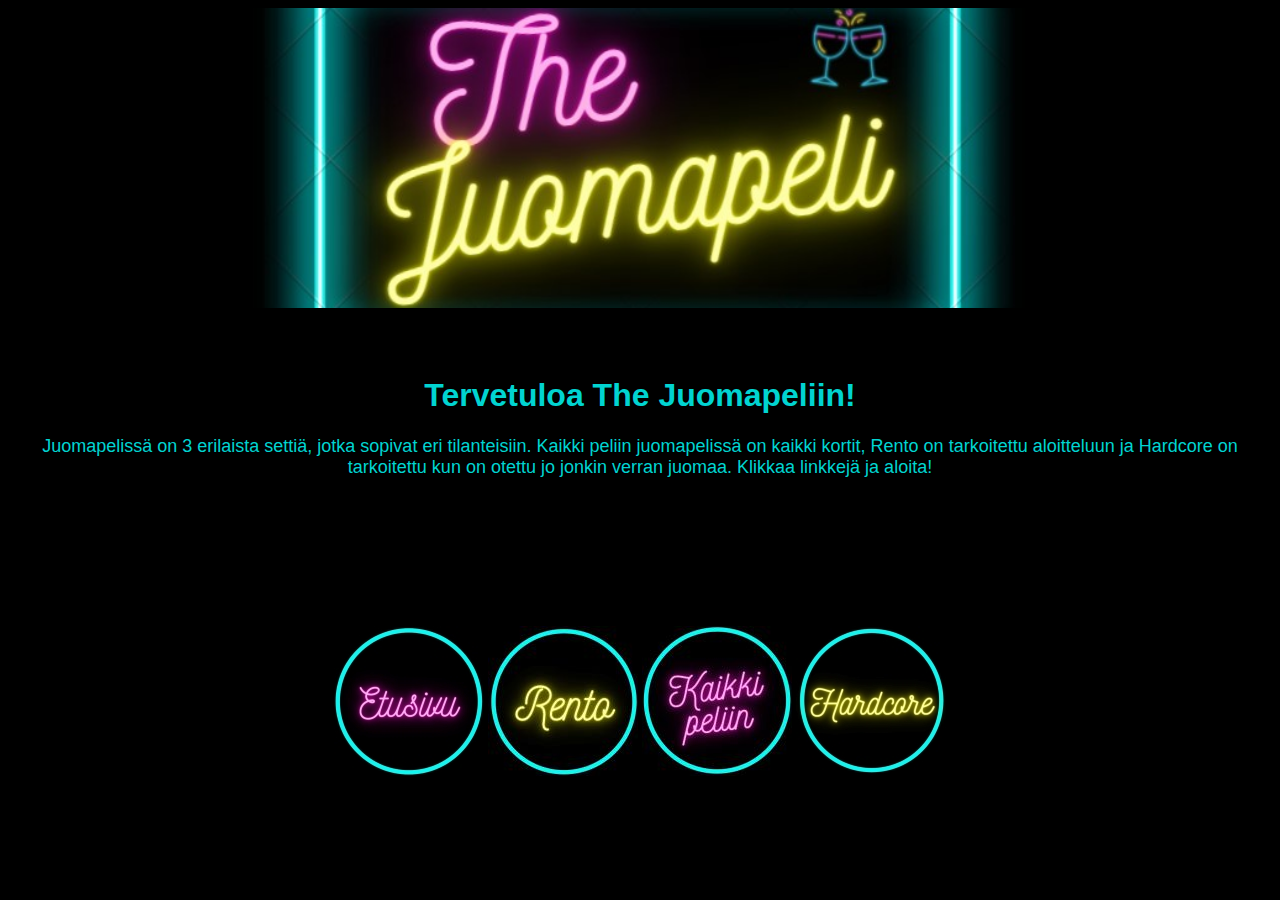
==== index.html @ d87df62c "muutoksia" ====
<html lang="fi">
  <head>
    <meta charset="utf-8" />
    <meta name="viewport" content="width=device-width, initial-scale=1" />
    <link href="index.css" rel="styleSheet" type="text/css" />
    <title>The Juomapeli</title>
  </head>

  <body>
    <div id="banneri"></div>
    <div id="sisalto">
      <ul class="sisalto">
        <h1>Tervetuloa The Juomapeliin!</h1>
        <p>
          Juomapelissä on 3 erilaista settiä, jotka sopivat eri tilanteisiin.
          Kaikki peliin juomapelissä on kaikki kortit, Rento on tarkoitettu
          aloitteluun ja Hardcore on tarkoitettu kun on otettu jo jonkin verran
          juomaa. Klikkaa linkkejä ja aloita!
        </p>
      </ul>
    </div>
    <div id="palkki">
      <ul class="valikko">
        <p>
          <a href="index.html"><img src="assets/etusivu.jpg" /></a>
          <a href="game.html?mode=relaxed"><img src="assets/rento.jpg" /></a>
          <a href="game.html?mode=normal"
            ><img src="assets/kaikkipeliin.jpg"
          /></a>
          <a href="game.html?mode=hardcore"
            ><img src="assets/hardcore.jpg"
          /></a>
        </p>
      </ul>
    </div>
  </body>
</html>
---- index.css ----
body {
  background-color: rgb(0, 0, 0);
  text-align: center;
  align-self: center;
}

* {
  -webkit-tap-highlight-color: transparent;
}

#banneri {
  background-image: url("assets/uusibanneri.jpg");
  width: 100%;
  min-height: 300px;
  background-size: cover;
  background-position: center;
}

ul.valikko {
  padding: 0;
  font-family: Lucida;
  align-items: center;
  text-align: center;
  margin-top: 100px;
}

ul.palkki {
  text-align: center;
}

ul.sisalto {
  align-self: center;
  font-family: "Trebuchet MS", "Lucida Sans Unicode", "Lucida Grande",
    "Lucida Sans", Arial, sans-serif;
  color: #01d4d1;
  font-size: large;
  text-align: center;
  align-items: center;
  padding: 30px;
}

h1 {
  font-family: monospace;
  color: rgb(0, 0, 0);
  font-size: xx-large;
  text-align: center;
}

a,
a:link {
  color: #ffffff;
  text-decoration: none;
  font-style: oblique;
  font-size: small;
}

a:visited {
  text-decoration: line-through;
  color: rgb(255, 240, 209);
}

a:hover,
a:active {
  color: #616161;
}

h1 {
  font-family: "Trebuchet MS", "Lucida Sans Unicode", "Lucida Grande",
  "Lucida Sans", Arial, sans-serif;
  color: #01d4d1;
  font-size: xx-large;
 }
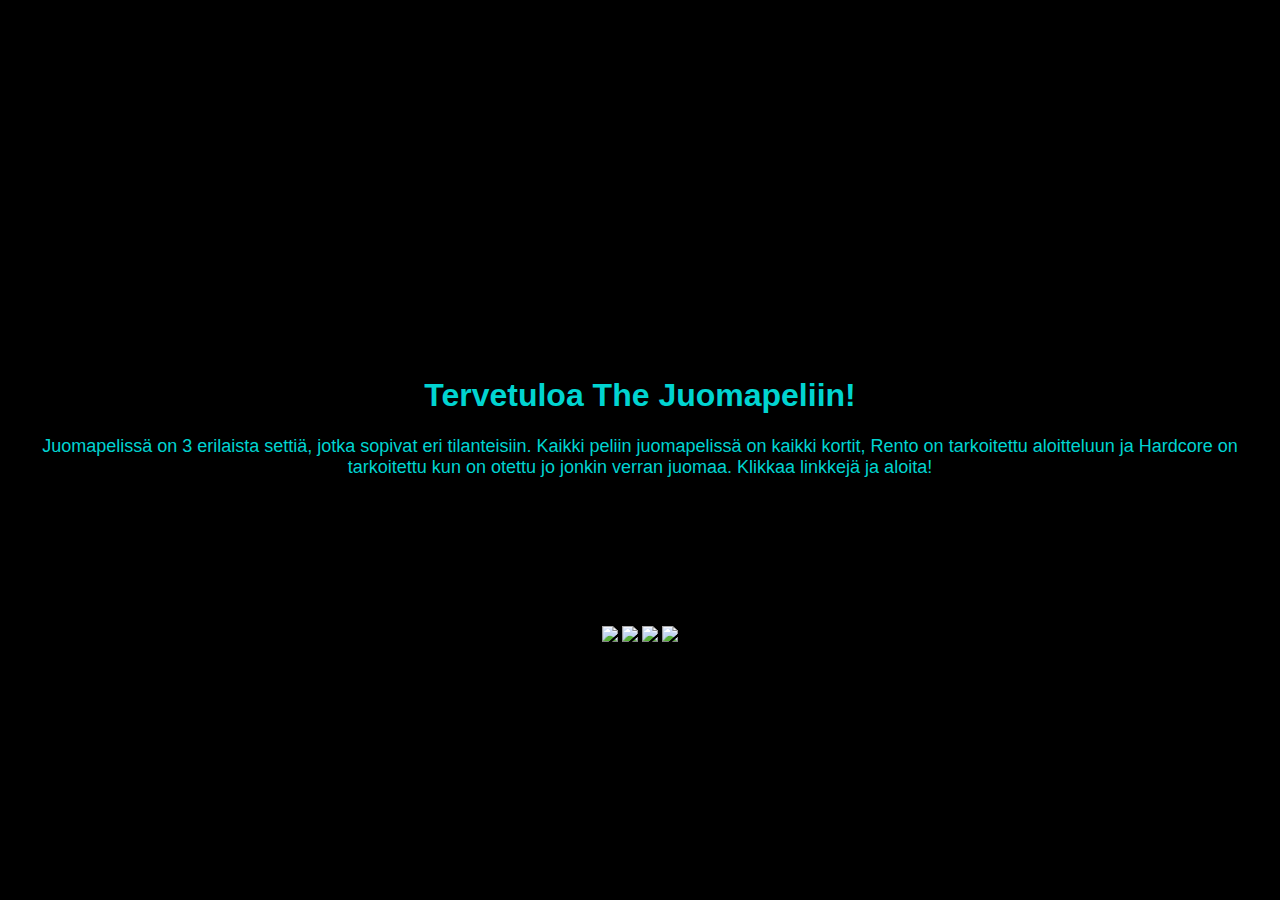
==== commit 7572c899: "new cards + few changes" ====
--- a/index.html
+++ b/index.html
@@ -22,13 +22,11 @@
     <div id="palkki">
       <ul class="valikko">
         <p>
-          <a href="index.html"><img src="assets/etusivu.jpg" /></a>
-          <a href="game.html?mode=relaxed"><img src="assets/rento.jpg" /></a>
-          <a href="game.html?mode=normal"
-            ><img src="assets/kaikkipeliin.jpg"
+          <a href="index.html"><img src="assets/images/etusivu.jpg" /></a>
+          <a href="game.html?mode=relaxed"><img src="assets/images/rento.jpg" /></a>
+          <a href="game.html?mode=normal"><img src="assets/images/kaikkipeliin.jpg"
           /></a>
-          <a href="game.html?mode=hardcore"
-            ><img src="assets/hardcore.jpg"
+          <a href="game.html?mode=hardcore"><img src="assets/images/hardcore.jpg"
           /></a>
         </p>
       </ul>
--- a/index.css
+++ b/index.css
@@ -9,7 +9,7 @@
 }
 
 #banneri {
-  background-image: url("assets/uusibanneri.jpg");
+  background-image: url("assets/images/uusibanneri.jpg");
   width: 100%;
   min-height: 300px;
   background-size: cover;
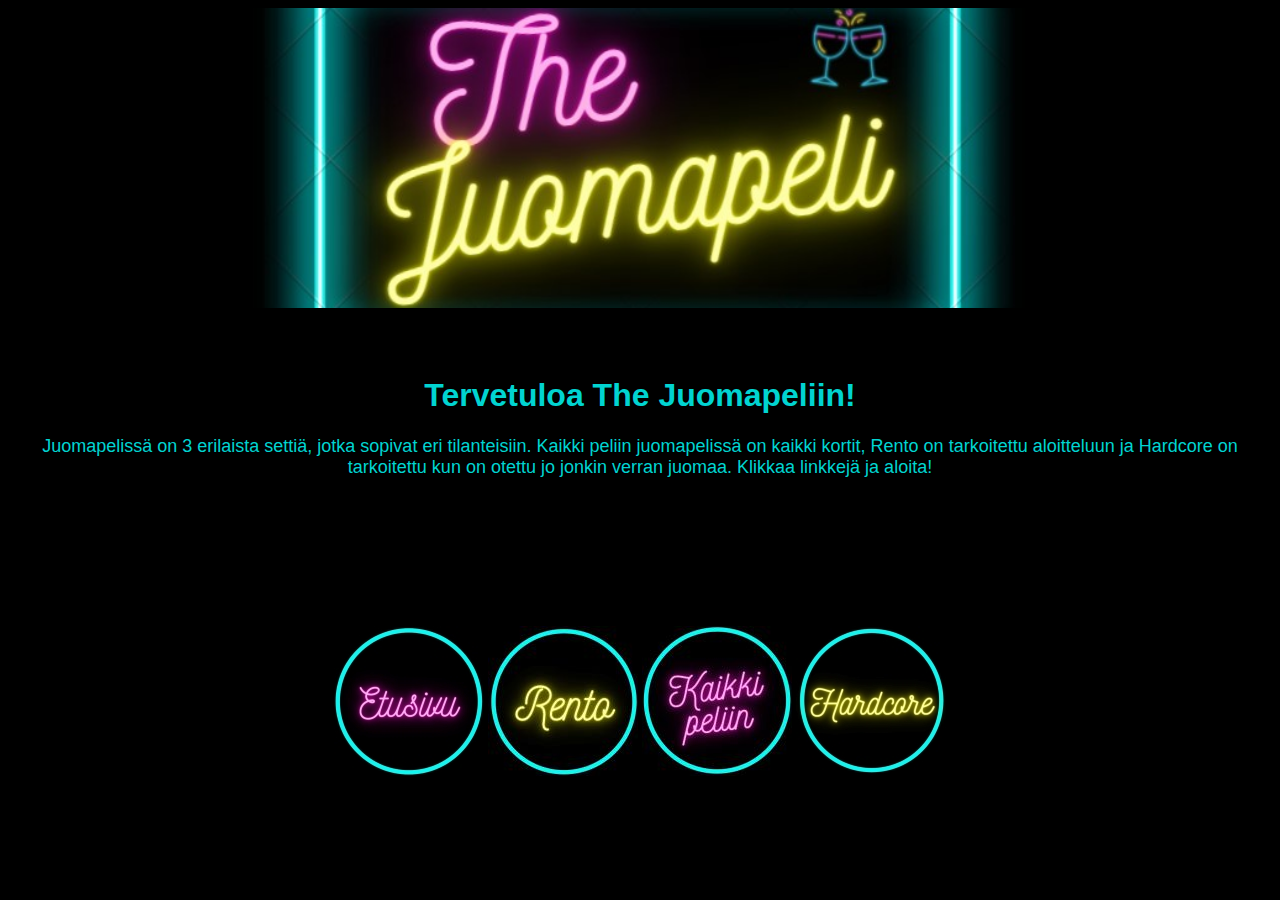
==== commit e3469a58: "image problem solved" ====
--- a/index.html
+++ b/index.html
@@ -22,11 +22,11 @@
     <div id="palkki">
       <ul class="valikko">
         <p>
-          <a href="index.html"><img src="assets/images/etusivu.jpg" /></a>
-          <a href="game.html?mode=relaxed"><img src="assets/images/rento.jpg" /></a>
-          <a href="game.html?mode=normal"><img src="assets/images/kaikkipeliin.jpg"
+          <a href="index.html"><img src="assets/etusivu.jpg" /></a>
+          <a href="game.html?mode=relaxed"><img src="assets/rento.jpg" /></a>
+          <a href="game.html?mode=normal"><img src="assets/kaikkipeliin.jpg"
           /></a>
-          <a href="game.html?mode=hardcore"><img src="assets/images/hardcore.jpg"
+          <a href="game.html?mode=hardcore"><img src="assets/hardcore.jpg"
           /></a>
         </p>
       </ul>
--- a/index.css
+++ b/index.css
@@ -9,7 +9,7 @@
 }
 
 #banneri {
-  background-image: url("assets/images/uusibanneri.jpg");
+  background-image: url("assets/uusibanneri.jpg");
   width: 100%;
   min-height: 300px;
   background-size: cover;
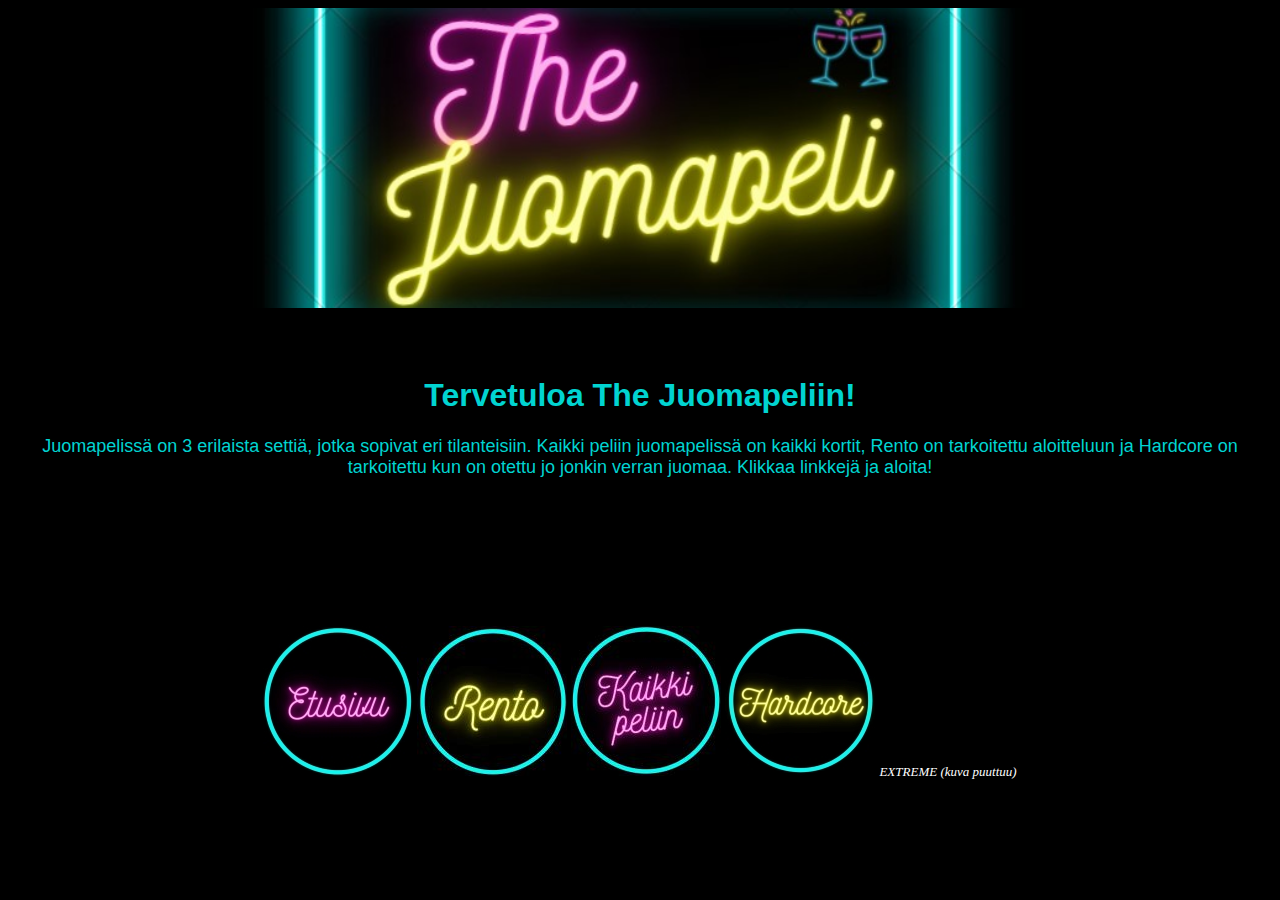
==== commit 68a139f5: "extreme game mode added, needs some UI" ====
--- a/index.html
+++ b/index.html
@@ -24,10 +24,13 @@
         <p>
           <a href="index.html"><img src="assets/etusivu.jpg" /></a>
           <a href="game.html?mode=relaxed"><img src="assets/rento.jpg" /></a>
-          <a href="game.html?mode=normal"><img src="assets/kaikkipeliin.jpg"
+          <a href="game.html?mode=normal"
+            ><img src="assets/kaikkipeliin.jpg"
           /></a>
-          <a href="game.html?mode=hardcore"><img src="assets/hardcore.jpg"
+          <a href="game.html?mode=hardcore"
+            ><img src="assets/hardcore.jpg"
           /></a>
+          <a href="game.html?mode=extreme">EXTREME (kuva puuttuu)</a>
         </p>
       </ul>
     </div>
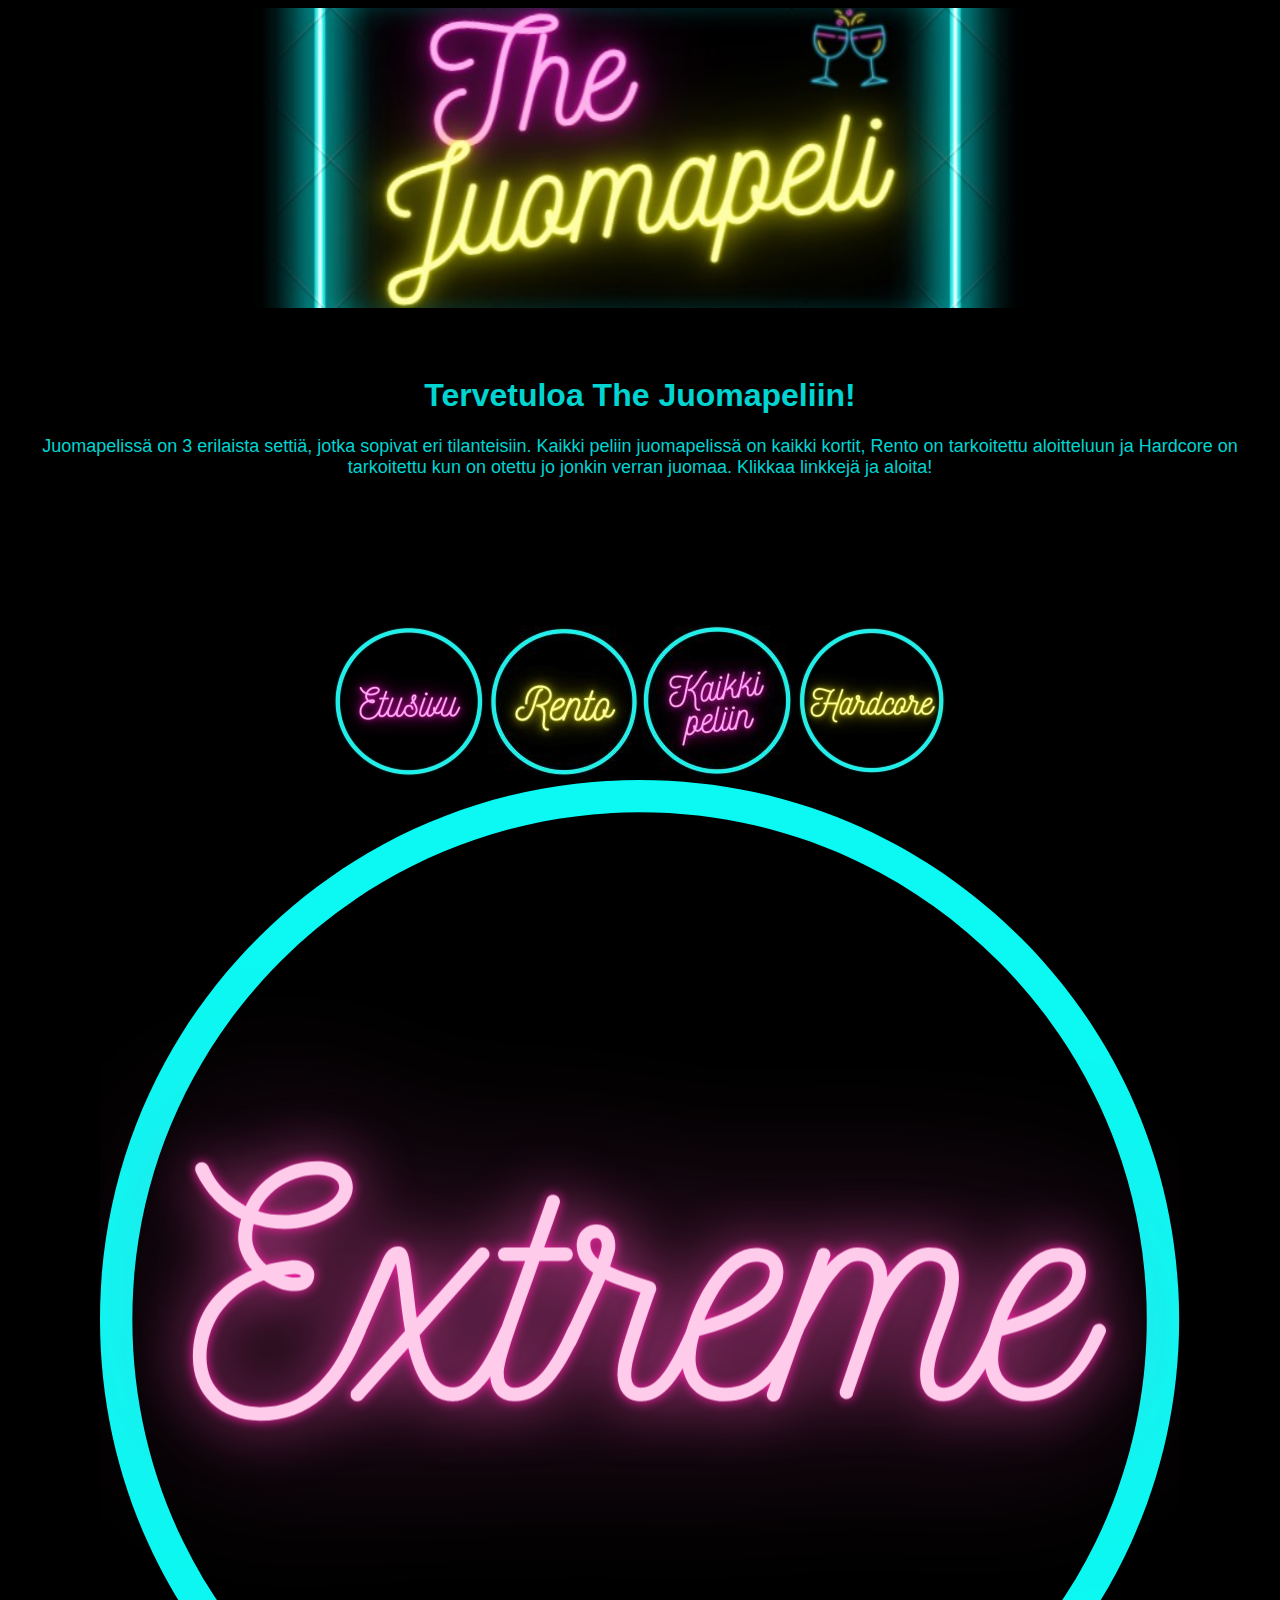
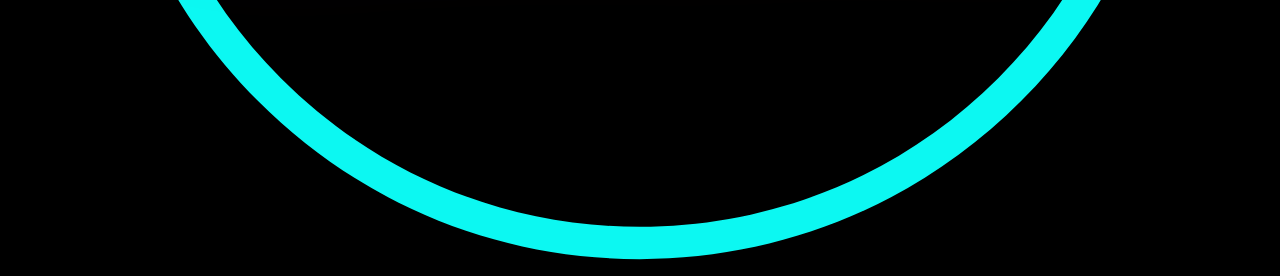
==== commit 1e7fac9f: "extreme kuva lisätty" ====
--- a/index.html
+++ b/index.html
@@ -30,7 +30,7 @@
           <a href="game.html?mode=hardcore"
             ><img src="assets/hardcore.jpg"
           /></a>
-          <a href="game.html?mode=extreme">EXTREME (kuva puuttuu)</a>
+          <a href="game.html?mode=extreme"><img src="assets/Extreme.png"></a>
         </p>
       </ul>
     </div>
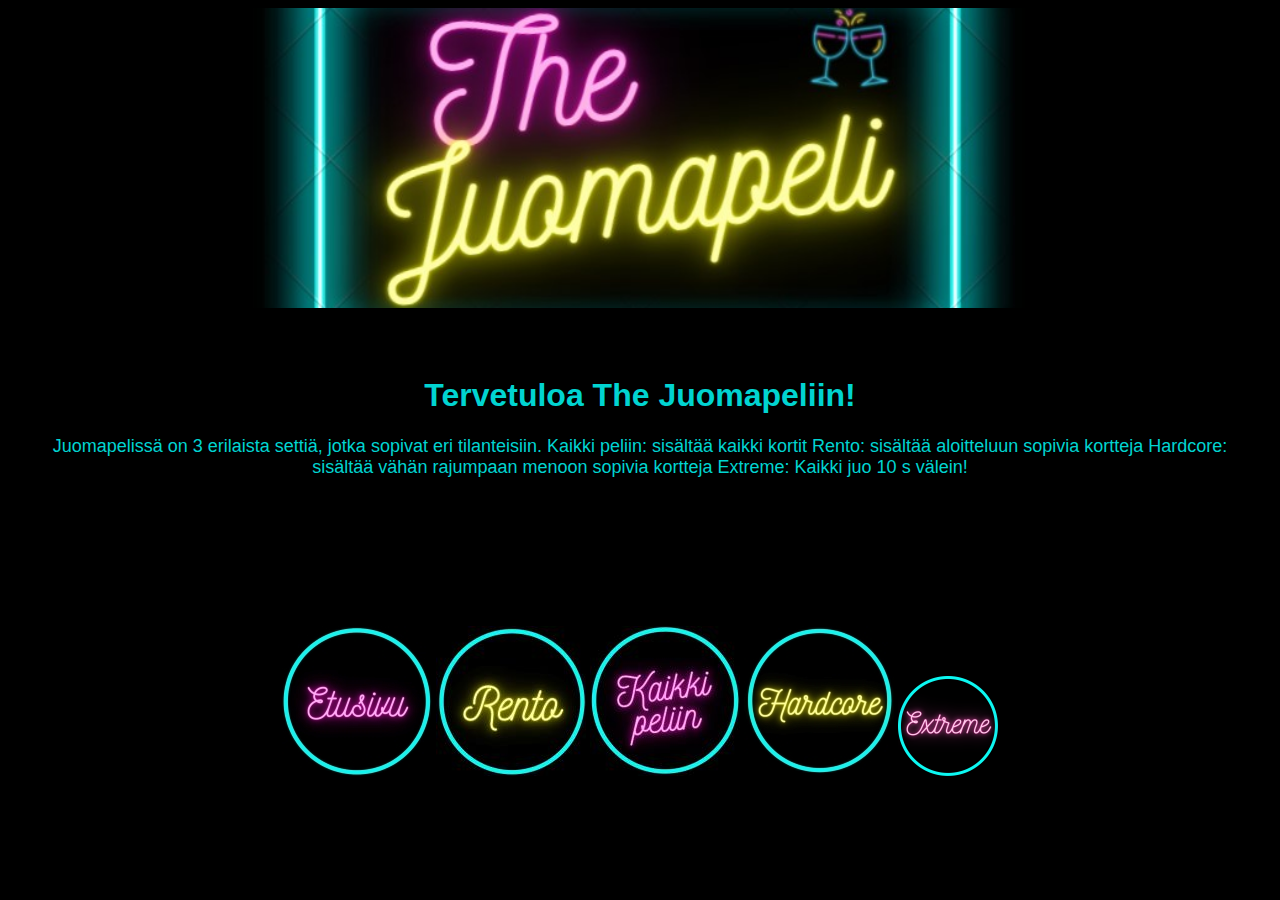
==== commit 41561152: "new cards" ====
--- a/index.html
+++ b/index.html
@@ -13,9 +13,10 @@
         <h1>Tervetuloa The Juomapeliin!</h1>
         <p>
           Juomapelissä on 3 erilaista settiä, jotka sopivat eri tilanteisiin.
-          Kaikki peliin juomapelissä on kaikki kortit, Rento on tarkoitettu
-          aloitteluun ja Hardcore on tarkoitettu kun on otettu jo jonkin verran
-          juomaa. Klikkaa linkkejä ja aloita!
+          Kaikki peliin: sisältää kaikki kortit
+          Rento: sisältää aloitteluun sopivia kortteja
+          Hardcore: sisältää vähän rajumpaan menoon sopivia kortteja
+          Extreme: Kaikki juo 10 s välein!
         </p>
       </ul>
     </div>
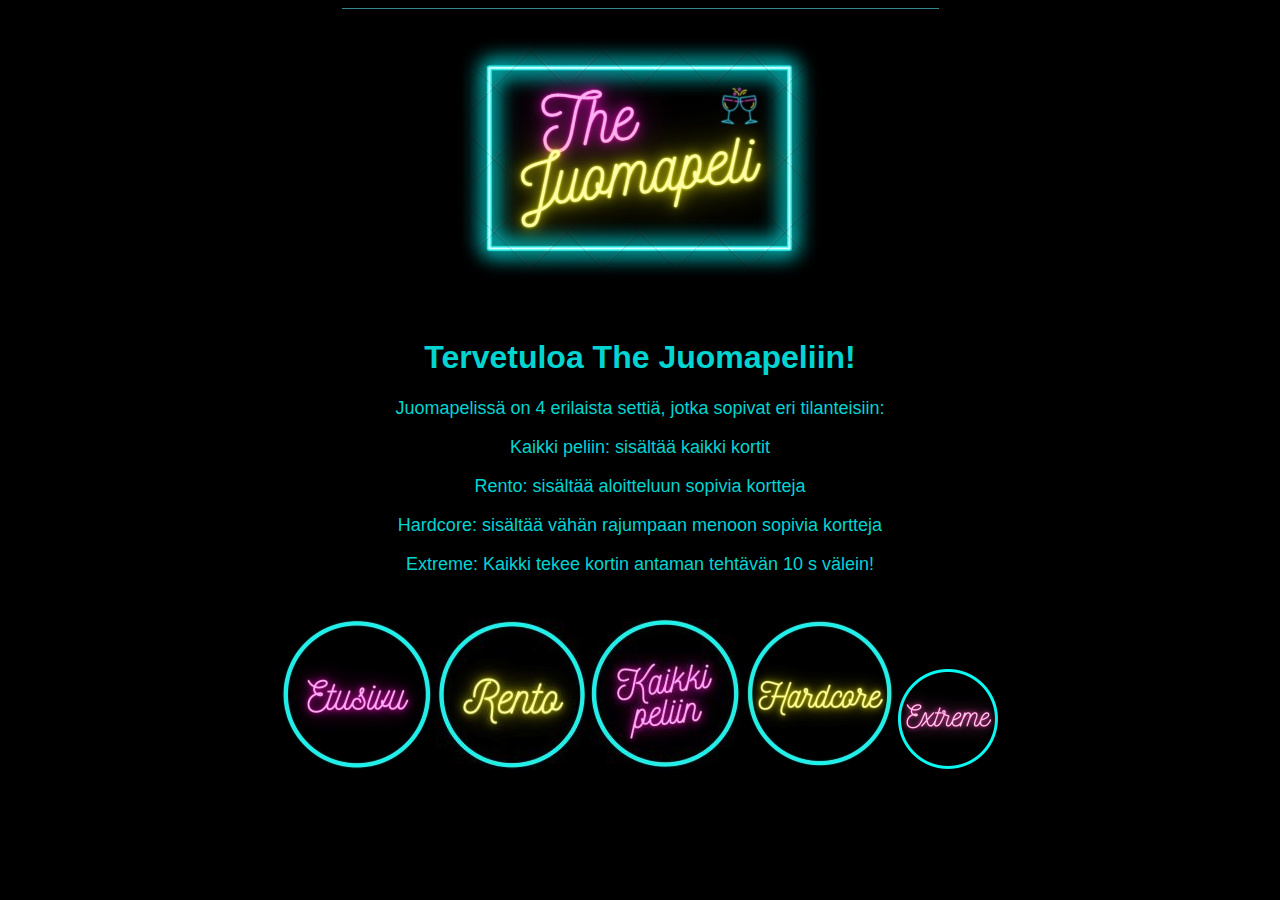
==== commit e8ed3b9a: "modify extreme mode a bit" ====
--- a/index.html
+++ b/index.html
@@ -9,16 +9,12 @@
   <body>
     <div id="banneri"></div>
     <div id="sisalto">
-      <ul class="sisalto">
-        <h1>Tervetuloa The Juomapeliin!</h1>
-        <p>
-          Juomapelissä on 3 erilaista settiä, jotka sopivat eri tilanteisiin.
-          Kaikki peliin: sisältää kaikki kortit
-          Rento: sisältää aloitteluun sopivia kortteja
-          Hardcore: sisältää vähän rajumpaan menoon sopivia kortteja
-          Extreme: Kaikki juo 10 s välein!
-        </p>
-      </ul>
+      <h1>Tervetuloa The Juomapeliin!</h1>
+      <p>Juomapelissä on 4 erilaista settiä, jotka sopivat eri tilanteisiin:</p>
+      <p>Kaikki peliin: sisältää kaikki kortit</p>
+      <p>Rento: sisältää aloitteluun sopivia kortteja</p>
+      <p>Hardcore: sisältää vähän rajumpaan menoon sopivia kortteja</p>
+      <p>Extreme: Kaikki tekee kortin antaman tehtävän 10 s välein!</p>
     </div>
     <div id="palkki">
       <ul class="valikko">
@@ -31,7 +27,7 @@
           <a href="game.html?mode=hardcore"
             ><img src="assets/hardcore.jpg"
           /></a>
-          <a href="game.html?mode=extreme"><img src="assets/Extreme.png"></a>
+          <a href="game.html?mode=extreme"><img src="assets/Extreme.png" /></a>
         </p>
       </ul>
     </div>
--- a/index.css
+++ b/index.css
@@ -10,9 +10,9 @@
 
 #banneri {
   background-image: url("assets/uusibanneri.jpg");
-  width: 100%;
   min-height: 300px;
-  background-size: cover;
+  background-size: contain;
+  background-repeat: no-repeat;
   background-position: center;
 }
 
@@ -21,14 +21,9 @@
   font-family: Lucida;
   align-items: center;
   text-align: center;
-  margin-top: 100px;
 }
 
-ul.palkki {
-  text-align: center;
-}
-
-ul.sisalto {
+#sisalto {
   align-self: center;
   font-family: "Trebuchet MS", "Lucida Sans Unicode", "Lucida Grande",
     "Lucida Sans", Arial, sans-serif;
@@ -36,7 +31,7 @@
   font-size: large;
   text-align: center;
   align-items: center;
-  padding: 30px;
+  padding: 10px;
 }
 
 h1 {
@@ -66,10 +61,7 @@
 
 h1 {
   font-family: "Trebuchet MS", "Lucida Sans Unicode", "Lucida Grande",
-  "Lucida Sans", Arial, sans-serif;
+    "Lucida Sans", Arial, sans-serif;
   color: #01d4d1;
   font-size: xx-large;
- } 
-
-
-
+}
